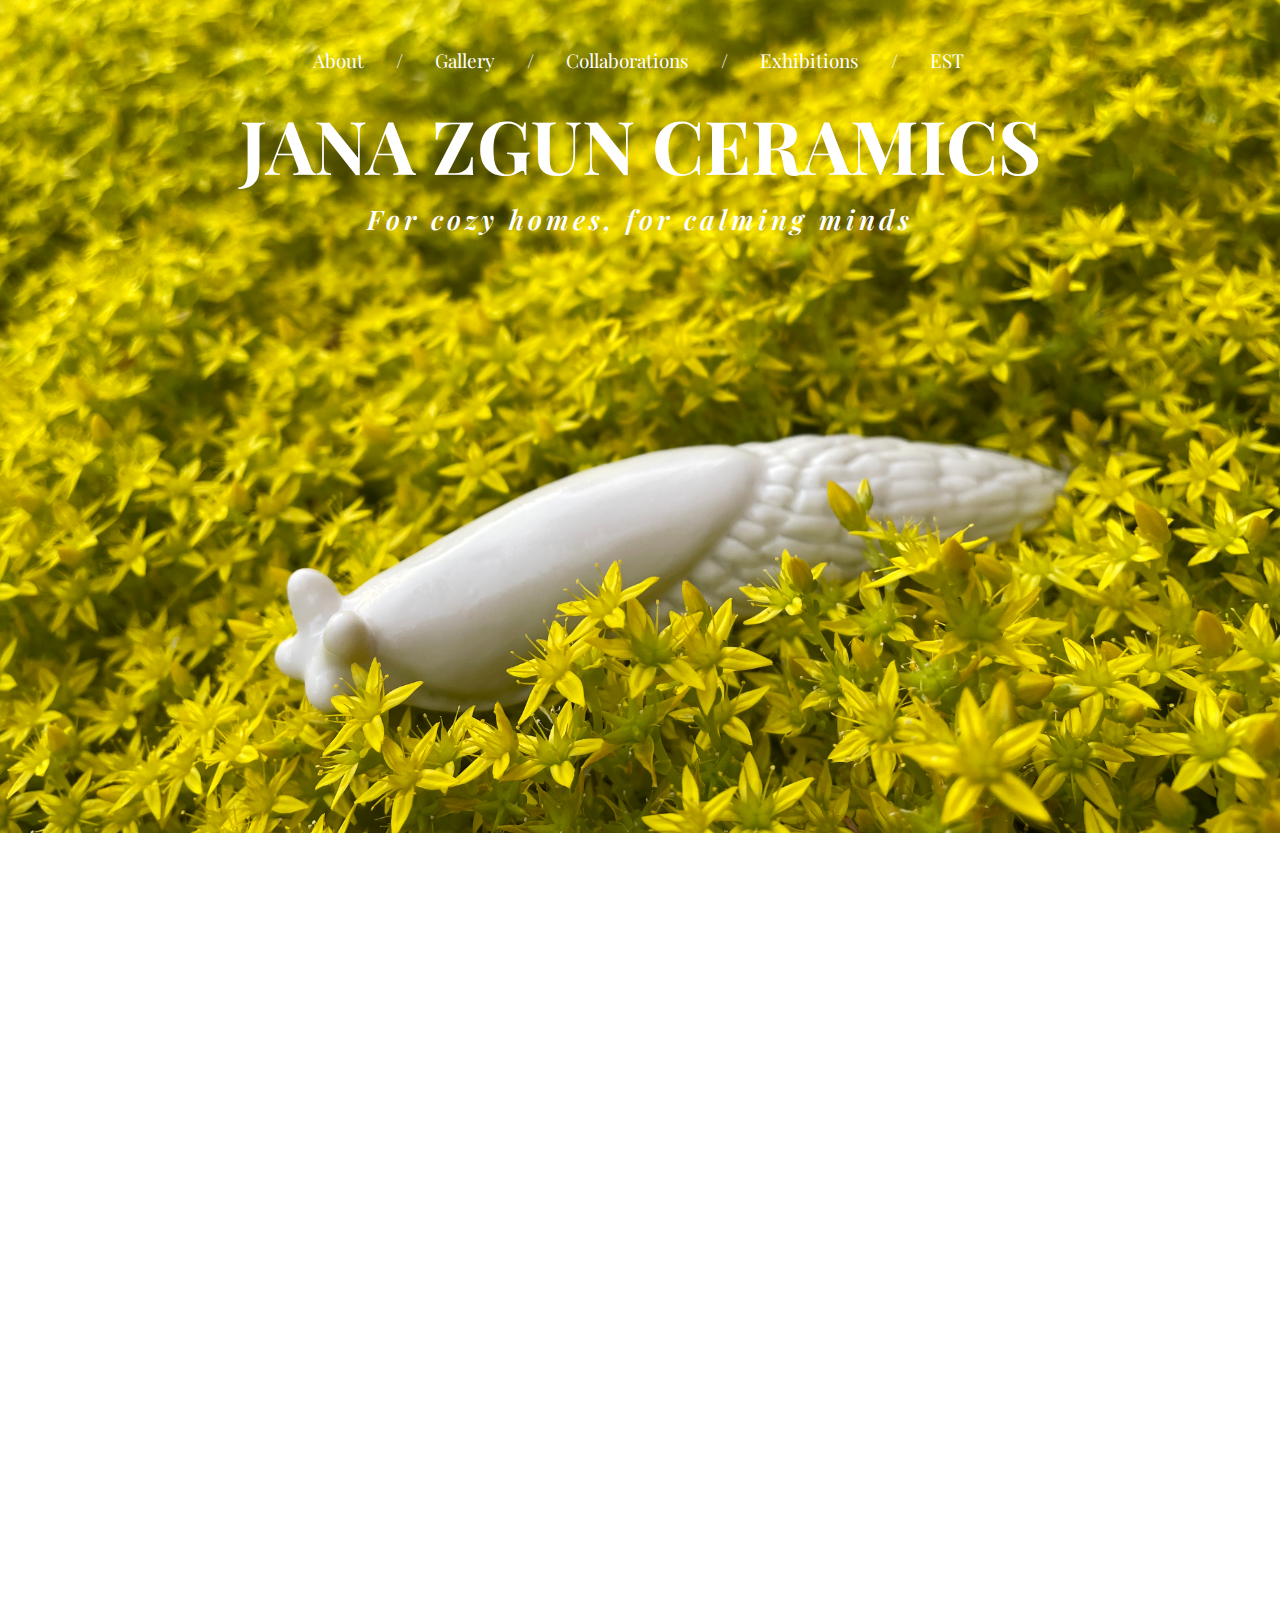
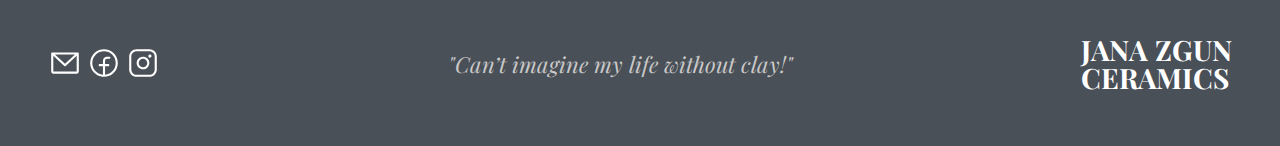
==== index.html @ 628853a7 "change1" ====
<!DOCTYPE html>
<html lang="en">

<head>
    <meta charset="UTF-8">
    <meta name="viewport" content="width=device-width, initial-scale=1.0">
    <link rel="preconnect" href="https://fonts.googleapis.com">
    <link rel="preconnect" href="https://fonts.gstatic.com" crossorigin>
    <link href="https://fonts.googleapis.com/css2?family=Playfair+Display:ital,wght@0,400;0,500;0,600;0,700;0,800;1,400;1,500&display=swap" rel="stylesheet">
    <link rel="stylesheet" href="css/style.css?v1">
    <title>Jana Zgun Ceramics</title>
</head>

<body>
    <div class="wrapper">
        <div class="moving-bg"></div>

        <div class="wrapper__inner">
            <header class="header">
                <nav class="nav">
                    <ul class="nav__list">
                        <li class="nav__item"><a href="#about" class="nav__link">About</a></li>
                        <li class="nav__item"><span class="nav__link">/</span></li>
                        <li class="nav__item"><a href="#gallery" class="nav__link">Gallery</a></li>
                        <li class="nav__item"><span class="nav__link">/</span></li>
                        <li class="nav__item"><a href="#collaborations" class="nav__link">Collaborations</a></li>
                        <li class="nav__item"><span class="nav__link">/</span></li>
                        <li class="nav__item"><a href="#exhibitions" class="nav__link">Exhibitions</a></li>
                        <li class="nav__item"><span class="nav__link">/</span></li>
                        <li class="nav__item-lang"><a href="est.html" class="nav__link-lang">EST</a></li>
                    </ul>
                </nav>
                <div class="navigation__button">
                    <span class="navigation__icon"></span>
                </div>
                <div class="navigation__background">&nbsp;</div>
            </header>
            <section class="hero">
                <div class="hero__body">
                    <h1 class="hero__heading">JANA ZGUN CERAMICS</h1>
                    <h2 class="hero__subheading">For cozy homes, for calming minds</h2>
                </div>
            </section>
        </div>
    </div>


    <main>
        <section class="about section" id="about">
            <div class="container">
                <div class="about__body">
                    <div class="about__img">
                        <img src="img/me.jpg" alt="me" srcset="">
                    </div>
                    <div class="about__content">
                        <h2 class="about__title">Hello, my name is Jana.</h2>
                        <h3 class="about__subtitle">I am a <span>ceramic</span> artist.</h3>
                        <p class="about__text">
                            I live in amazing <span>world of ceramics</span>. I am interested not only in process of working with clay itself or in developing new skills, but also in history of ceramics and porcelain. Almost each country on our planet has its own Ceramic history, which is thousands of years. I collected some information and have already tried myself as a lecturer and I hope that more projects will appear where I could talk about ceramics.
                            <br>
                            <br>
                            The most important discovery about myself, I believe, is that my profession has shaped me as a person and gave me the possibility to communicate all over the world. Now, wherever I find myself, wherever I go, I will always find ceramics everywhere: on the city streets and in the museums. Lost among unfamiliar streets, I accidentally end up in a <span>hidden ceramic workshop</span>.
                        </p>
                    </div>

                </div>
            </div>
        </section>


        <section class="gallery section" id="gallery">
            <div class="container">
                <div class="gallery__wrapper">
                    <h2 class="gallery__title">Gallery</h2>

                    <div class="image__box--1">
                        <div class="image__wrapper"><img class="img--origin-1" src="img/gallery/1.jpg" alt=""></div>
                        <div class="image__wrapper"><img class="img--origin-2" src="img/gallery/2.jpg" alt=""></div>
                        <div class="image__wrapper"><img class="img--origin-3" src="img/gallery/3.jpg" alt=""></div>
                    </div>

                    <div class="image__box--2">
                        <div class="image__wrapper"><img class="img--origin-4" src="img/gallery/4.jpg" alt=""></div>
                        <div class="image__wrapper"><img class="img--origin-5" src="img/gallery/5.jpg" alt=""></div>
                    </div>

                    <div class="image__box--3">
                        <div class="image__wrapper"><img class="img--origin-6" src="img/gallery/6.jpg" alt=""></div>
                        <div class="image__wrapper"><img class="img--origin-7" src="img/gallery/8.jpg" alt=""></div>
                        <div class="image__wrapper"><img class="img--origin-8" src="img/gallery/7.jpg" alt=""></div>
                    </div>

                </div>
            </div>
        </section>


        <section class="collaborations section" id="collaborations">
            <div class="container">
                <h3 class="collaborations__headline"><span>KUMU</span> Collaborations</h3>
                <p class="collaborations__text">Our collaboration with KUMU Art museum started in 2020. I made suvenires for <span>“Egypt of Glory: Art from the Nile Valley”</span> exhibition. After that I did brooshes with KUMU logo and they are still popular until now. Some interesting ideas were born for Kadriorg Palace suvenire shop. For example, colorful round brooshes were made for <span>“The Dance of Colours: Finnish Modernist Art”</span> exhibition and porcelain brooshes were inspired by the Kadriorg Palace baroque interiors.
                </p>
                <div class="collaborations__body">
                    <div class="collaborations__item">
                        <img class="collaborations__img" src="img/collaborations/1.jpg" alt="">
                    </div>
                    <div class="collaborations__item">
                        <img class="collaborations__img" src="img/collaborations/2.jpg" alt="">
                    </div>

                    <div class="collaborations__item">
                        <img class="collaborations__img" src="img/collaborations/3.jpg" alt="">
                    </div>

                    <div class="collaborations__item">
                        <img class="collaborations__img" src="img/collaborations/4.jpg" alt="">
                    </div>
                </div>
            </div>
        </section>



        <section id="exhibitions" class="exhibitions section">
            <div class="container">
                <h2 class="gallery__title">Exhibitions</h2>
                <ul class="exhibitions__list">
                    <li class="exhibitions__item">Estonian Ceramist Association (EKerL), “Grey clay birth”, ARS Ceramics centre, Tallinn — 2023</li>
                    <li class="exhibitions__item">Estonian Ceramist Association (EKerL), “Tension”, Design and Architecture Gallery, Tallinn — 2022</li>
                    <li class="exhibitions__item">Joint Exhibition in ARS Ceramics centre “Harvest”, Tallinn — 2022</li>
                    <li class="exhibitions__item">Estonian Ceramist Association (EKerL), “50 jugs”, ARS Ceramics centre, Tallinn — 2020</li>
                    <li class="exhibitions__item">Estonian Ceramist Association (EKerL), “Red”, ARS Ceramics centre, Tallinn — 2020</li>
                    <li class="exhibitions__item">Joint exhibition (russian, estonian and latvian artists) “Clay expressions”, Kullo children's gallery, Tallinn — 2019</li>
                    <li class="exhibitions__item">Estonian Ceramist Association (EKerL), “100 plates”, County Library, Keila, Estonia — 2018</li>
                    <li class="exhibitions__item">Estonian Academy of Arts MA projects at Tase’17, Noblessner foundry, Tallinn — 2017</li>
                    <li class="exhibitions__item">Estonian Ceramist Association (EKerL), “GREEN MEADOW 3”, Tallinn — 2016</li>
                    <li class="exhibitions__item">“Archaic”, State Museum of Urban Sculpture in St. Petersburg — 2016</li>
                    <li class="exhibitions__item">Estonian Ceramist Association (EKerL), “Love”, County Library, Keila — 2015</li>
                    <li class="exhibitions__item">XIII international exhibition “Glass and ceramics in Landscape”, Glass museum, St. Petersburg — 2014 </li>
                    <li class="exhibitions__item">Estonian Ceramist Association (EKerL), “Big vase", Tartu Art museum — 2012</li>
                    <li class="exhibitions__item">Estonian Academy of Arts student exhibition, “Mythological creatures”, Lihula — 2010</li>
                </ul>
            </div>

        </section>



    </main>

    <footer class="footer">
        <div class="container">
            <div class="footer__body">
                <div class="footer__contacts">
                    <ul class="social-links">
                        <li>
                            <a href="mailto:jana.zgun@gmail.com">
                                <svg width="44" height="44" viewBox="0 0 60 60" fill="white" xmlns="http://www.w3.org/2000/svg"><path d="M52.5 11.25H7.5C7.00272 11.25 6.52581 11.4475 6.17417 11.7992C5.82254 12.1508 5.625 12.6277 5.625 13.125V45C5.625 45.9946 6.02009 46.9484 6.72335 47.6516C7.42661 48.3549 8.38044 48.75 9.375 48.75H50.625C51.6196 48.75 52.5734 48.3549 53.2766 47.6516C53.9799 46.9484 54.375 45.9946 54.375 45V13.125C54.375 12.6277 54.1775 12.1508 53.8258 11.7992C53.4742 11.4475 52.9973 11.25 52.5 11.25ZM47.6789 15L30 31.207L12.3211 15H47.6789ZM50.625 45H9.375V17.3883L28.732 35.1328C29.078 35.4504 29.5304 35.6266 30 35.6266C30.4696 35.6266 30.922 35.4504 31.268 35.1328L50.625 17.3883V45Z" fill="white" /></svg>
                            </a>
                        </li>
                        <li>
                            <a target="_blank" href="https://www.facebook.com/jana.zgun">
                                <svg width="44" height="44" viewBox="0 0 60 60" fill="none" xmlns="http://www.w3.org/2000/svg"><path d="M30 5.625C25.1791 5.625 20.4664 7.05457 16.458 9.73293C12.4495 12.4113 9.32533 16.2181 7.48045 20.6721C5.63556 25.126 5.15285 30.027 6.09337 34.7553C7.03388 39.4836 9.35538 43.8268 12.7643 47.2357C16.1732 50.6446 20.5164 52.9661 25.2447 53.9066C29.973 54.8472 34.874 54.3644 39.3279 52.5196C43.7819 50.6747 47.5887 47.5505 50.2671 43.542C52.9454 39.5336 54.375 34.8209 54.375 30C54.3682 23.5374 51.7979 17.3415 47.2282 12.7718C42.6585 8.20209 36.4626 5.63182 30 5.625ZM31.875 50.5383V35.625H37.5C37.9973 35.625 38.4742 35.4275 38.8258 35.0758C39.1775 34.7242 39.375 34.2473 39.375 33.75C39.375 33.2527 39.1775 32.7758 38.8258 32.4242C38.4742 32.0725 37.9973 31.875 37.5 31.875H31.875V26.25C31.875 25.2554 32.2701 24.3016 32.9734 23.5984C33.6766 22.8951 34.6304 22.5 35.625 22.5H39.375C39.8723 22.5 40.3492 22.3025 40.7008 21.9508C41.0525 21.5992 41.25 21.1223 41.25 20.625C41.25 20.1277 41.0525 19.6508 40.7008 19.2992C40.3492 18.9475 39.8723 18.75 39.375 18.75H35.625C33.6359 18.75 31.7282 19.5402 30.3217 20.9467C28.9152 22.3532 28.125 24.2609 28.125 26.25V31.875H22.5C22.0027 31.875 21.5258 32.0725 21.1742 32.4242C20.8226 32.7758 20.625 33.2527 20.625 33.75C20.625 34.2473 20.8226 34.7242 21.1742 35.0758C21.5258 35.4275 22.0027 35.625 22.5 35.625H28.125V50.5383C22.8394 50.0558 17.9432 47.5542 14.4549 43.5538C10.9667 39.5535 9.15487 34.3623 9.39637 29.0602C9.63788 23.7581 11.9141 18.7532 15.7516 15.0865C19.5891 11.4198 24.6924 9.37369 30 9.37369C35.3076 9.37369 40.4109 11.4198 44.2484 15.0865C48.0859 18.7532 50.3621 23.7581 50.6036 29.0602C50.8452 34.3623 49.0333 39.5535 45.5451 43.5538C42.0568 47.5542 37.1606 50.0558 31.875 50.5383Z"fill="white" /></svg>
                            </a>
                        </li>
                        <li>
                            <a target="_blank" href="https://www.instagram.com/ceramicanimalsandplants/">
                                <svg width="44" height="44" viewBox="0 0 60 60" fill="none" xmlns="http://www.w3.org/2000/svg">
                                    <path d="M30 18.75C27.775 18.75 25.5999 19.4098 23.7498 20.646C21.8998 21.8821 20.4578 23.6391 19.6064 25.6948C18.7549 27.7505 18.5321 30.0125 18.9662 32.1948C19.4003 34.3771 20.4717 36.3816 22.045 37.955C23.6184 39.5283 25.6229 40.5998 27.8052 41.0338C29.9875 41.4679 32.2495 41.2451 34.3052 40.3936C36.3609 39.5422 38.1179 38.1002 39.354 36.2502C40.5902 34.4001 41.25 32.225 41.25 30C41.2469 27.0173 40.0606 24.1576 37.9515 22.0485C35.8424 19.9394 32.9827 18.7531 30 18.75ZM30 37.5C28.5166 37.5 27.0666 37.0601 25.8332 36.236C24.5999 35.4119 23.6386 34.2406 23.0709 32.8701C22.5032 31.4997 22.3547 29.9917 22.6441 28.5368C22.9335 27.082 23.6478 25.7456 24.6967 24.6967C25.7456 23.6478 27.082 22.9335 28.5368 22.6441C29.9917 22.3547 31.4997 22.5032 32.8701 23.0709C34.2406 23.6386 35.4119 24.5999 36.236 25.8332C37.0601 27.0666 37.5 28.5166 37.5 30C37.5 31.9891 36.7098 33.8968 35.3033 35.3033C33.8968 36.7098 31.9891 37.5 30 37.5ZM41.25 5.625H18.75C15.2702 5.62872 11.9339 7.01273 9.47334 9.47334C7.01273 11.9339 5.62872 15.2702 5.625 18.75V41.25C5.62872 44.7298 7.01273 48.0661 9.47334 50.5267C11.9339 52.9873 15.2702 54.3713 18.75 54.375H41.25C44.7298 54.3713 48.0661 52.9873 50.5267 50.5267C52.9873 48.0661 54.3713 44.7298 54.375 41.25V18.75C54.3713 15.2702 52.9873 11.9339 50.5267 9.47334C48.0661 7.01273 44.7298 5.62872 41.25 5.625ZM50.625 41.25C50.625 43.7364 49.6373 46.121 47.8791 47.8791C46.121 49.6373 43.7364 50.625 41.25 50.625H18.75C16.2636 50.625 13.879 49.6373 12.1209 47.8791C10.3627 46.121 9.375 43.7364 9.375 41.25V18.75C9.375 16.2636 10.3627 13.879 12.1209 12.1209C13.879 10.3627 16.2636 9.375 18.75 9.375H41.25C43.7364 9.375 46.121 10.3627 47.8791 12.1209C49.6373 13.879 50.625 16.2636 50.625 18.75V41.25ZM45 17.8125C45 18.3688 44.835 18.9125 44.526 19.375C44.217 19.8376 43.7777 20.198 43.2638 20.4109C42.7499 20.6238 42.1844 20.6795 41.6388 20.571C41.0932 20.4624 40.5921 20.1946 40.1988 19.8012C39.8054 19.4079 39.5376 18.9068 39.429 18.3612C39.3205 17.8156 39.3762 17.2501 39.5891 16.7362C39.802 16.2223 40.1624 15.783 40.625 15.474C41.0875 15.1649 41.6312 15 42.1875 15C42.9334 15 43.6488 15.2963 44.1762 15.8238C44.7037 16.3512 45 17.0666 45 17.8125Z" fill="white" />
                                </svg>
                            </a>
                        </li>
                    </ul>
                </div>
                <h2 class="footer__title">"Can’t imagine my life without clay!"</h2>
                <h2 class="footer__subheader">JANA ZGUN <br> <span>CERAMICS</span></h2>
            </div>
        </div>
    </footer>

    <script src="script.js"></script>
</body>

</html>
---- css/style.css ----
/**************************/
/* GENERAL STYLES */
/**************************/
* {
    margin: 0;
    padding: 0;
    box-sizing: border-box;
}

html {
    scroll-behavior: smooth;
    overflow-x: hidden;
}

body {
    font-family: 'Playfair Display', serif;
    line-height: 1;
    font-weight: 400;
    color: #343A40;
    overflow-x: hidden;
}

a {
    text-decoration: none;
    color: inherit;
}

li {
    list-style: none;
}

.container {
    max-width: 1440px;
    margin: 0 auto;
    padding: 0 48px;
}

/* for reveal effect */
.section {
    transition: transform 1s, opacity 1s;
}

.section--hidden {
    opacity: 0;
    transform: translateY(100px);
}


/**************************/
/* SECTION HEADER */
/**************************/
.wrapper {
    position: relative;
    margin: 0 auto;
    top: 0;
    left: 0;
    padding-top: 10px;
    padding-bottom: 600px;
    max-width: 1920px;
    overflow: hidden;
    z-index: 1;
}

/* animation background */
.moving-bg {
    position: absolute;
    left: 0;
    top: 0;
    width: 100%;
    height: 100%;
    background-image: url('../img/yellow_bg.jpeg');
    background-repeat: no-repeat;
    background-size: cover;
    background-position: center;
    -webkit-animation: kenburns-top-right ease-out both;
    animation: kenburns-top-right ease-out both;
    animation-duration: 10s;
    animation-iteration-count: infinite;
    animation-direction: alternate;
    z-index: 2;
}

@keyframes kenburns-top-right {
    0% {
        transform: scale(1) translate(0, 0);
        transform-origin: left;
    }
    100% {
        transform: scale(1.25) translate(20px, -15px);
        transform-origin: right;
    }
}
.header {
    display: flex;
    justify-content: center;
    align-items: center;
    padding: 0 48px;
}
.nav {
    z-index: 10;
    margin-top: 38px;
}
.nav__list {
    display: flex;
    gap: 32px;
}
.nav__link, .nav__link-lang {
    position: relative;
    display: inline-block;
    line-height: 1.3;
    font-size: 19px;
    color: #fff;
    border-bottom: 1px solid transparent;
    transition: all 0.5s ease-in;
}
 
.nav__link:after, .nav__link-lang:after {
    content: "";
    display: block;
    position: absolute;
    left: 0;
    width: 0;
    height: 1px;
    background-color: #fff;
    transition: width 0.3s ease-out;
}
.nav__link:hover:after,
.nav__link:focus:after, 
.nav__link-lang:hover:after {
    width: 100%;
}
.hero {
    z-index: 10;
    margin-top: 34px;
    display: flex;
    flex-direction: column;
    align-items: center;
    justify-content: center;
}
.hero__body {
    z-index: 3;
}
.hero__heading {
    text-align: center;
    margin-top: 0;
    font-size: 74px;
    font-weight: 700;
    color: #fff;
    z-index: 3;
}
.hero__subheading {
    z-index: 3;
    font-size: 27px;
    margin-top: 24px;
    font-style: italic;
    font-weight: 600;
    letter-spacing: 4px;
    text-align: center;
    color: #fff;
}


/**************************/
/* SECTION ABOUT */
/**************************/
.about {
    padding-top: 198px;
    padding-bottom: 128px;
}
.about__body {
    display: flex;
    gap: 30px;
}
.about__content {
    flex-basis: 50%;
    position: relative;
    display: flex;
    flex-direction: column;
    justify-content: center;
}
.about__title {
    line-height: 1.3;
    font-size: 37px;
    font-weight: 400;
}
.about__subtitle {
    margin-top: 8px;
    line-height: 1.3;
    font-size: 24px;
    font-weight: 400;
}
.about__subtitle span {
    color: #881600;
    font-style: italic;
}
.about__text {
    margin-top: 30px;
    /* auto? */
    font-size: 14px;
    line-height: 1.4;
}
.about__text span {
    color: #881600;
}
.about__img {
    flex-basis: 40%;
    position: relative;
}
.about__img img {
    width: 100%;
}



/**************************/
/* SECTION GALLERY */
/**************************/
.gallery {
    padding-top: 64px;
}
.image__wrapper {
    margin: 8px;
    overflow: hidden;
    box-shadow: 5px 5px 20px rgb(0, 0, 0, 0.3);
    border-radius: 10px;
}
.gallery__title {
    font-size: 37px;
    font-weight: 400;
    text-align: center;
    margin-bottom: 84px;
}
.image__box--1 {
    display: grid;
    grid-template-columns: 1fr 2fr 1fr;
}
.image__box--2 {
    display: grid;
    grid-template-columns: 1fr 1fr;
}
.image__box--3 {
    display: grid;
    grid-template-columns: 30% 40% 30%;
}
.gallery img {
    display: block;
    width: 100%;
    height: 100%;
    object-fit: cover;
    transition: all 0.9s;
}
.gallery img:hover {
    transform-origin: center;
    transform: scale(1.3);
} 


/**************************/
/* SECTION COLLABORATIONS */
/**************************/
.collaborations {
    padding: 80px 0;
    margin-top: 124px;
    background-color: #f5f3ee;
}
.collaborations__headline {
    font-size: 24px;
    padding: 20px;
    font-weight: 400;
}
.collaborations__headline span {
    color: #881600;

}
.collaborations__text {
    width: 70%;
    line-height: 1.6;
    margin-top: 32px;
    padding: 0 20px;
    font-size: 16px;
}
.collaborations__text span {
    color: #881600;
}
.collaborations__body {
    margin-top: 48px;
    align-items: center;
    display: grid;
    gap: 16px;
    grid-auto-flow: column;
    overflow-x: scroll;
    overflow-y: hidden;
}
.collaborations__item {
    width: fit-content;
    height: 420px;
    justify-content: space-evenly;
}
.collaborations__img {
    cursor: grab;
    height: 100%;
    object-fit: cover;
    transition: all 0.7s;
    filter: grayscale(100%);
}
.collaborations__img:hover {
    filter: grayscale(0%)
}



/**************************/
/* SECTION IMPORTANT */
/**************************/
.important {
    min-height: 590px;
    background-image: linear-gradient(rgba(0, 0, 0, 0.5), rgba(0, 0, 0, 0.5)), url("../img/important.jpg");
    background-position: center;
    background-size: cover;
    padding: 10px 100px;
    display: flex;
    align-items: center;
    justify-content: center;
    display: none;
}
.important__text {
    color: #FFF;
    font-family: Playfair Display;
    font-size: 24px;
    font-style: italic;
    line-height: 1.5;
    font-weight: 400;
}


/**************************/
/* SECTION EXHIBITION */
/**************************/
.exhibitions {
    padding: 124px 0;
}
.gallery__title {
    font-size: 37px;
    margin-bottom: 44px;
}
.exhibitions__list {
    text-align: center;
}
.exhibitions__item {
    font-size: 18px;
    padding: 10px;
}



/**************************/
/* SECTION FOOTER */
/**************************/
.footer {
    padding: 54px 0;
    background-color: #495057;
}
.footer__body {
    display: flex;
    align-items: center;
    justify-content: space-between;
    gap: 30px;
}
.footer__contacts-title {
    color: #fff;
    text-align: center;
    font-size: 24px;
    /* font-style: italic; */
}
.social-links {
    display: flex;
    gap: 5px;
}
.footer__title {
    text-align: center;
    color: #cac8c8; 
    font-family: 'Playfair Display', serif;
    font-style: italic;
    font-weight: 100;
    font-size: 22px;
}
.footer__subheader {
    color: #fff;
    font-size: 28px;
}
svg {
    width: 34px;
    transition: all 1s;
}
svg:hover {
    transform: scale(1.2);
}


/**************************/
/* MEDIA */
/**************************/
@media screen and (max-width: 1300px) {
    .about__body {
        align-items: center;
    }
    .about__title {
        font-size: 36px;
    }
    .about__subtitle {
        font-size: 18px;
    }
}

@media screen and (max-width: 1000px) {
    .wrapper {
        padding-bottom: 500px;
    }
    .nav__link {
        font-size: 16px;
    }
    .hero__heading {
        font-size: 64px;
    }
    .hero__subheading {
        font-size: 24px;
    }
    .about {
        padding-top: 96px;
        padding-bottom: 48px;
    }
    .about__body {
        gap: 44px;
        flex-direction: column-reverse;
    }
    .about__img {
        width: 100%;
    }
    .gallery__title {
        font-size: 44px;
    }
    .collaborations__img {
        filter: grayscale(0%);
    }
}

@media screen and (max-width: 820px) {
    .moving-bg {
        background-image: url('../img/yellow_bg_mobile.jpg');
    }

    .wrapper {
        padding-bottom: 400px;
    }

    .container {
        padding: 0 20px;
    }

    .gallery__title {
        margin-bottom: 80px;
    }

    .collaborations__text {
        width: 100%;
    }

}

@media screen and (max-width: 630px) {
    .hero {
        margin-top: 0;
    }
    .hero__heading {
        margin-top: 136px;
        font-size: 46px;
    }
    .gallery__title {
        font-size: 30px;
        margin-bottom: 44px;
    }
    .nav__link {
        font-size: 14px;
    }
    .hero__subheading {
        padding: 0 30px;
        font-size: 20px;
    }
    .footer__body {
        flex-direction: column-reverse;
    }
    .image__box--1,
    .image__box--2,
    .image__box--3 {
        grid-template-columns: 1fr;
    }

    /* Mobile navigation */
    .navigation__background {
        height: 40px;
        width: 40px;
        border-radius: 50%;
        position: fixed;
        z-index: 10;
        top: 20px;
        right: 20px;
        background-image: radial-gradient(rgb(255, 255, 255), rgb(221, 221, 221));
        transition: transform .8s cubic-bezier(0.83, 0, 0.17, 1);
    }
    .navigation__background--toggle {
        transform: scale(80);
    }
    .nav {
        opacity: 0;
        transform: translateX(-100%);
        position: fixed;
        top: 0;
        left: 0;
        z-index: 20;
        height: 100vh;
        width: 100%;
        margin-top: 0;
        transition: all 0.3s 0.3s;
    }
    .nav__list {
        position: relative;
        z-index: 1000;
        padding: 84px 0;
        flex-direction: column;
        justify-content: center;
        align-items: center;
    }
    .nav__link {
        z-index: 10000;
        position: relative;
        z-index: 30;
        font-size: 24px;
        color: #333;
    }
    .nav__item {
        position: relative;
        z-index: 300;
    }
    .nav__item span {
        display: none;
    }
    .navigation__button {
        display: flex;
        align-items: center;
        justify-content: center;
        position: fixed;
        background-color: rgba(255, 255, 255, 0.9);
        height: 40px;
        width: 40px;
        top: 20px;
        right: 20px;
        border-radius: 50%;
        z-index: 200;
        box-shadow: 0 10px 30px rgba(0, 0, 0, 0.4);
    }
    /* NAVIGATION ICON */
    .navigation__button {
        text-align: center;
        cursor: pointer;
    }
    .navigation__icon {
        position: relative;
    }
    .navigation__icon,
    .navigation__icon::after,
    .navigation__icon::before {
        width: 20px;
        height: 1px;
        background-color: #333;
        display: inline-block;
    }
    .navigation__icon::after,
    .navigation__icon::before {
        content: "";
        position: absolute;
        left: 0;
        transition: all .3s;
    }
    .navigation__icon::before {
        top: -6px;
    }
    .navigation__icon::after {
        top: 6px;
    }
    /* navigation btn toggle */
    .navigation__button.navigation__button--toggle .navigation__icon {
        background-color: transparent;
    }
    .navigation__button.navigation__button--toggle .navigation__icon::before {
        top: 0;
        transform: rotate(135deg);
    }
    .navigation__button.navigation__button--toggle .navigation__icon::after {
        top: 0;
        transform: rotate(-135deg);
    }
    .nav--open {
        transform: translateX(0);
        opacity: 1;
    }

}
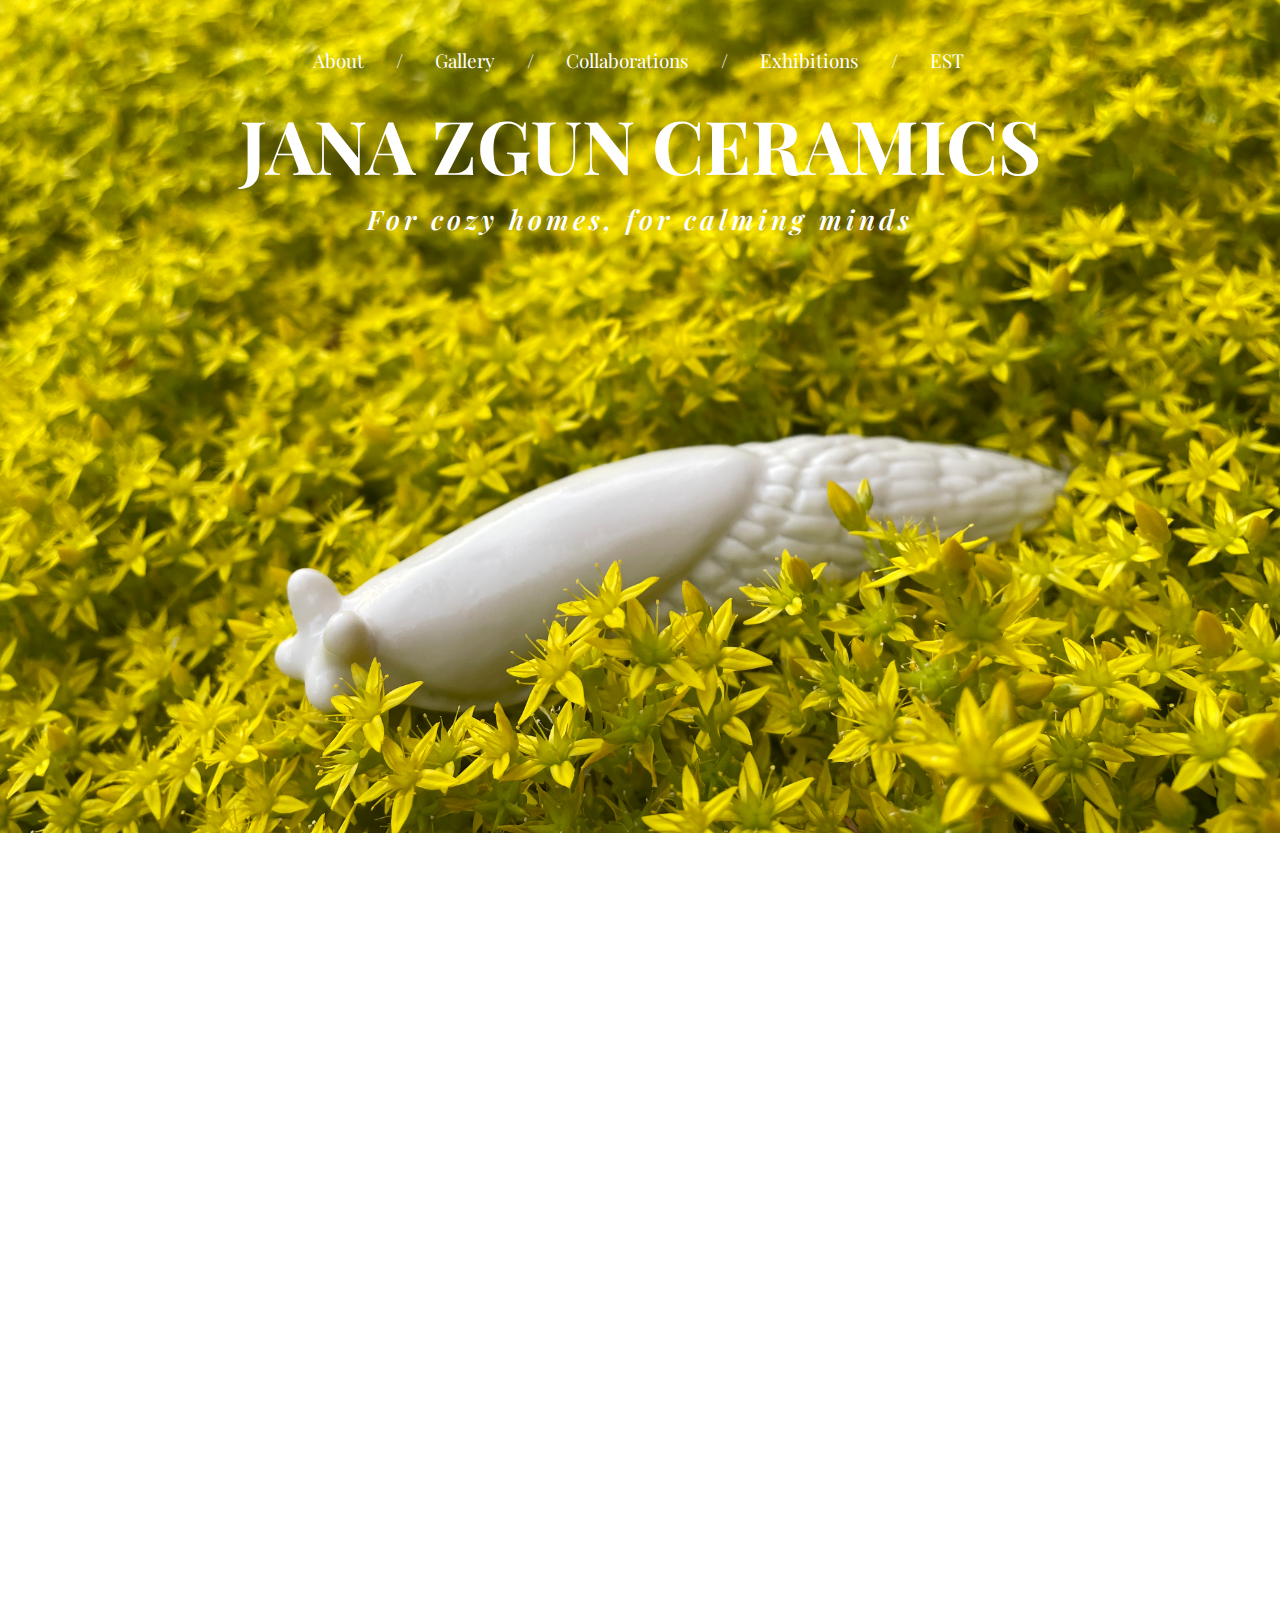
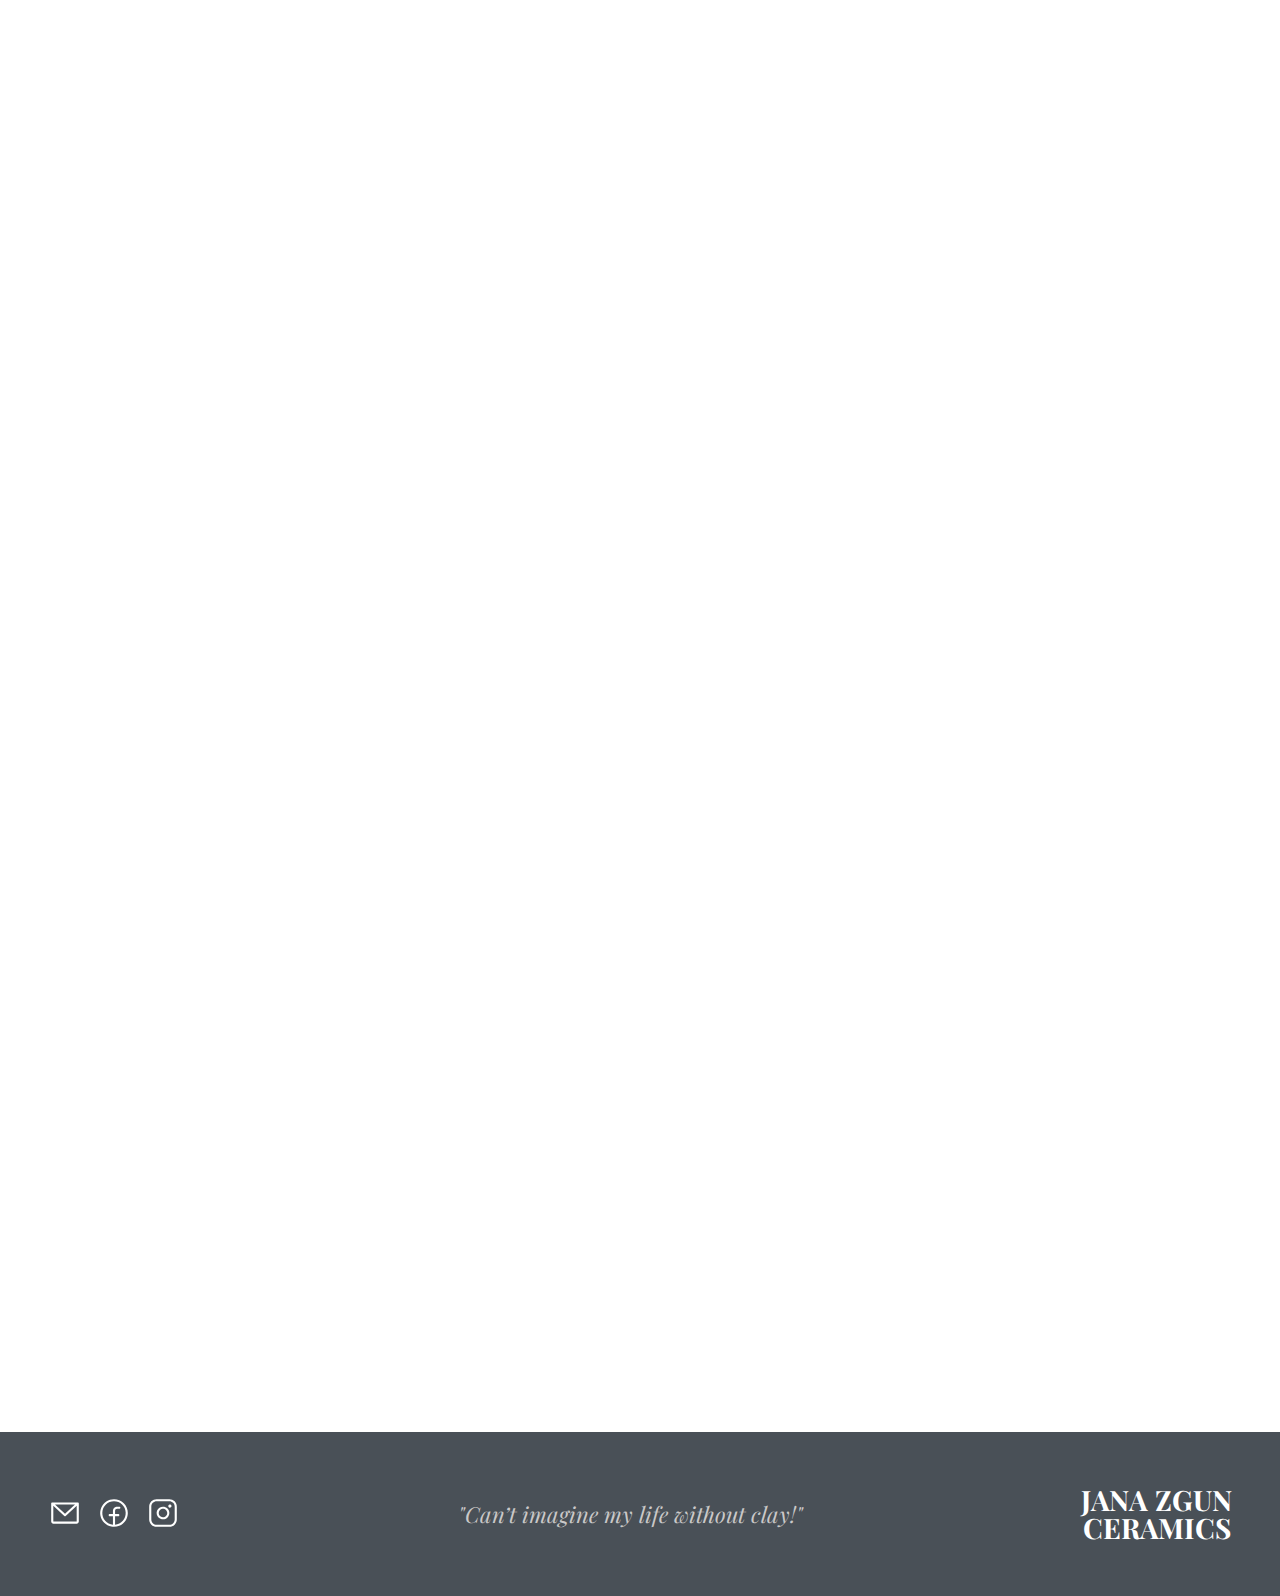
==== commit ebb41bc7: "img" ====
--- a/index.html
+++ b/index.html
@@ -27,7 +27,7 @@
                         <li class="nav__item"><span class="nav__link">/</span></li>
                         <li class="nav__item"><a href="#exhibitions" class="nav__link">Exhibitions</a></li>
                         <li class="nav__item"><span class="nav__link">/</span></li>
-                        <li class="nav__item-lang"><a href="est.html" class="nav__link-lang">EST</a></li>
+                        <li class="nav__item"><a href="est.html" class="nav__link">EST</a></li>
                     </ul>
                 </nav>
                 <div class="navigation__button">
@@ -54,7 +54,7 @@
                     </div>
                     <div class="about__content">
                         <h2 class="about__title">Hello, my name is Jana.</h2>
-                        <h3 class="about__subtitle">I am a <span>ceramic</span> artist.</h3>
+                        <h3 class="about__subtitle">I am a estonian <span>ceramic</span> artist.</h3>
                         <p class="about__text">
                             I live in amazing <span>world of ceramics</span>. I am interested not only in process of working with clay itself or in developing new skills, but also in history of ceramics and porcelain. Almost each country on our planet has its own Ceramic history, which is thousands of years. I collected some information and have already tried myself as a lecturer and I hope that more projects will appear where I could talk about ceramics.
                             <br>
--- a/css/style.css
+++ b/css/style.css
@@ -104,7 +104,7 @@
     display: flex;
     gap: 32px;
 }
-.nav__link, .nav__link-lang {
+.nav__link{
     position: relative;
     display: inline-block;
     line-height: 1.3;
@@ -114,7 +114,7 @@
     transition: all 0.5s ease-in;
 }
  
-.nav__link:after, .nav__link-lang:after {
+.nav__link:after {
     content: "";
     display: block;
     position: absolute;
@@ -125,8 +125,7 @@
     transition: width 0.3s ease-out;
 }
 .nav__link:hover:after,
-.nav__link:focus:after, 
-.nav__link-lang:hover:after {
+.nav__link:focus:after {
     width: 100%;
 }
 .hero {
@@ -293,7 +292,7 @@
 }
 .collaborations__item {
     width: fit-content;
-    height: 420px;
+    height: 270px;
     justify-content: space-evenly;
 }
 .collaborations__img {
@@ -374,7 +373,7 @@
 }
 .social-links {
     display: flex;
-    gap: 5px;
+    gap: 15px;
 }
 .footer__title {
     text-align: center;
@@ -385,6 +384,7 @@
     font-size: 22px;
 }
 .footer__subheader {
+    text-align: center;
     color: #fff;
     font-size: 28px;
 }
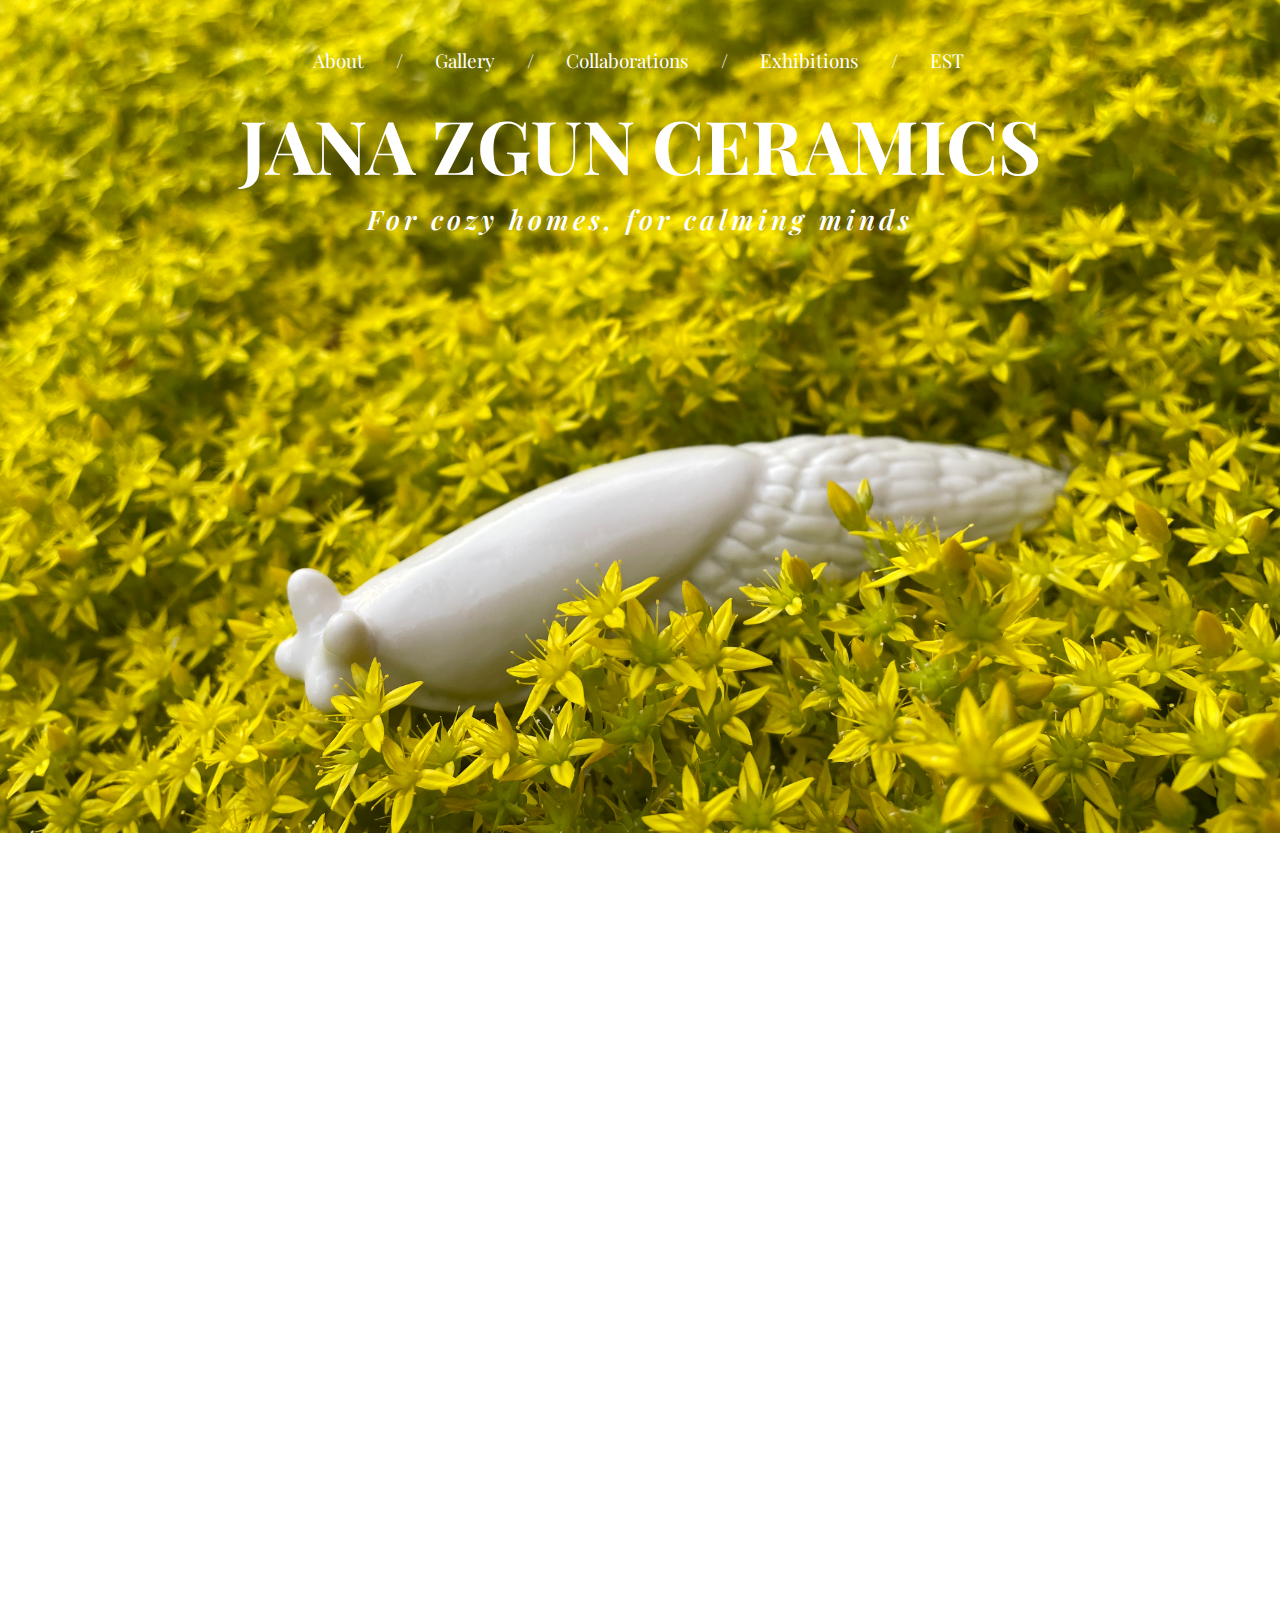
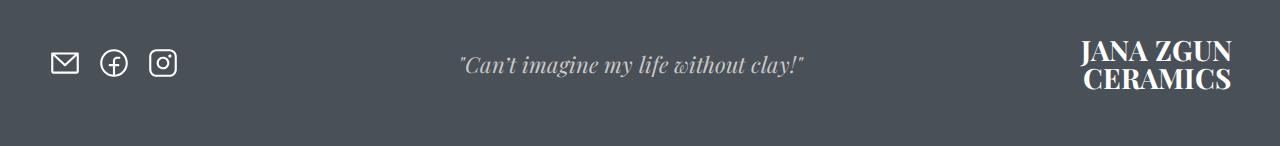
==== commit 69774d1e: "s" ====
--- a/index.html
+++ b/index.html
@@ -7,7 +7,7 @@
     <link rel="preconnect" href="https://fonts.googleapis.com">
     <link rel="preconnect" href="https://fonts.gstatic.com" crossorigin>
     <link href="https://fonts.googleapis.com/css2?family=Playfair+Display:ital,wght@0,400;0,500;0,600;0,700;0,800;1,400;1,500&display=swap" rel="stylesheet">
-    <link rel="stylesheet" href="css/style.css?v1">
+    <link rel="stylesheet" href="css/style.css?v2">
     <title>Jana Zgun Ceramics</title>
 </head>
 
@@ -54,7 +54,7 @@
                     </div>
                     <div class="about__content">
                         <h2 class="about__title">Hello, my name is Jana.</h2>
-                        <h3 class="about__subtitle">I am a estonian <span>ceramic</span> artist.</h3>
+                        <h3 class="about__subtitle">I am estonian <span>ceramic</span> artist.</h3>
                         <p class="about__text">
                             I live in amazing <span>world of ceramics</span>. I am interested not only in process of working with clay itself or in developing new skills, but also in history of ceramics and porcelain. Almost each country on our planet has its own Ceramic history, which is thousands of years. I collected some information and have already tried myself as a lecturer and I hope that more projects will appear where I could talk about ceramics.
                             <br>
--- a/css/style.css
+++ b/css/style.css
@@ -292,7 +292,7 @@
 }
 .collaborations__item {
     width: fit-content;
-    height: 270px;
+    height: 420px;
     justify-content: space-evenly;
 }
 .collaborations__img {
@@ -463,6 +463,9 @@
 
     .collaborations__text {
         width: 100%;
+    }
+    .collaborations__item {
+        height: 240px;
     }
 
 }
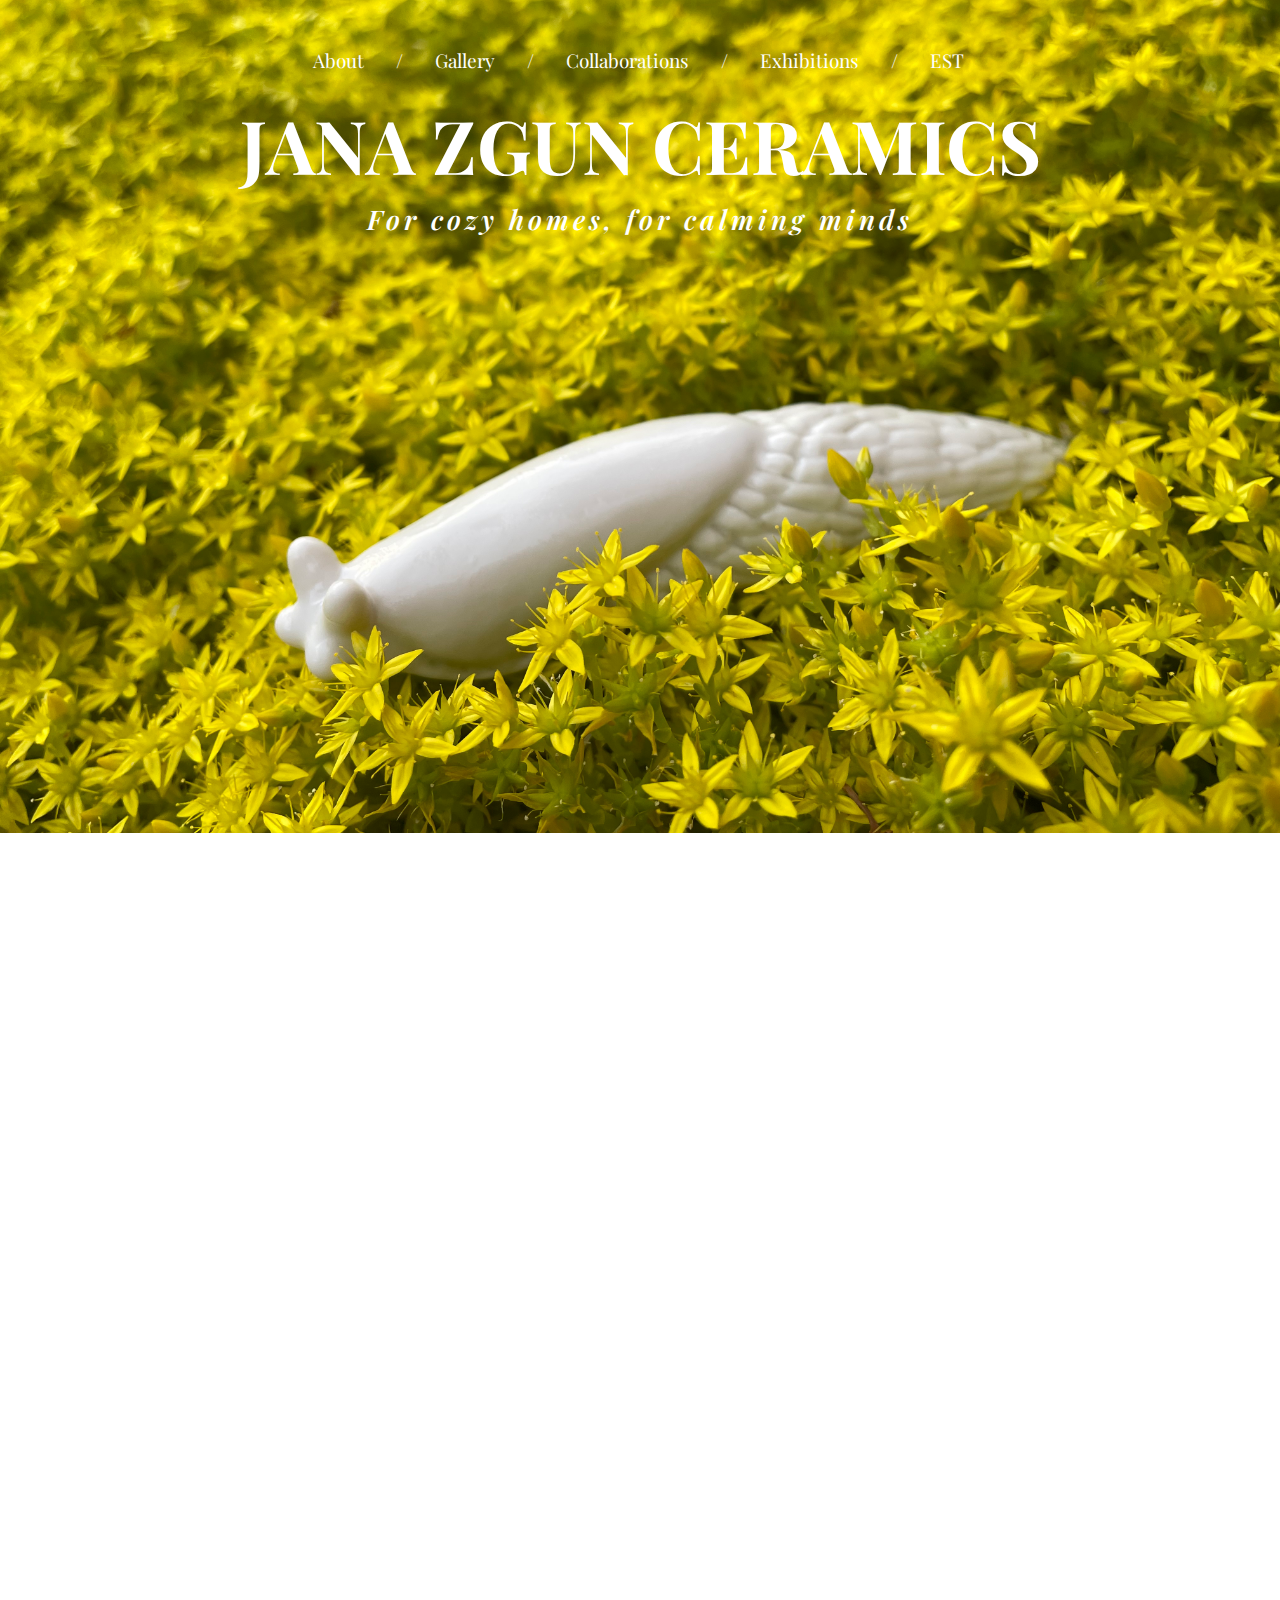
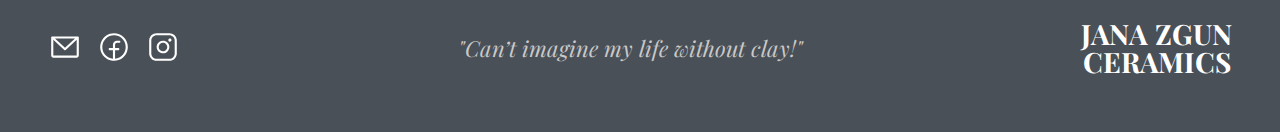
==== commit ce9d2200: "i" ====
--- a/index.html
+++ b/index.html
@@ -54,9 +54,9 @@
                     </div>
                     <div class="about__content">
                         <h2 class="about__title">Hello, my name is Jana.</h2>
-                        <h3 class="about__subtitle">I am estonian <span>ceramic</span> artist.</h3>
+                        <h3 class="about__subtitle">I am a <span>ceramic</span> artist from Estonia.</h3>
                         <p class="about__text">
-                            I live in amazing <span>world of ceramics</span>. I am interested not only in process of working with clay itself or in developing new skills, but also in history of ceramics and porcelain. Almost each country on our planet has its own Ceramic history, which is thousands of years. I collected some information and have already tried myself as a lecturer and I hope that more projects will appear where I could talk about ceramics.
+                            And I live in an amazing <span>world of ceramics</span>. I am interested not only in process of working with clay itself or in developing new skills, but also in history of ceramics and porcelain. Almost each country on our planet has its own Ceramic history, which is thousands of years. I collected some information and have already tried myself as a lecturer and I hope that more projects will appear where I could talk about ceramics.
                             <br>
                             <br>
                             The most important discovery about myself, I believe, is that my profession has shaped me as a person and gave me the possibility to communicate all over the world. Now, wherever I find myself, wherever I go, I will always find ceramics everywhere: on the city streets and in the museums. Lost among unfamiliar streets, I accidentally end up in a <span>hidden ceramic workshop</span>.
--- a/css/style.css
+++ b/css/style.css
@@ -71,7 +71,7 @@
     background-image: url('../img/yellow_bg.jpeg');
     background-repeat: no-repeat;
     background-size: cover;
-    background-position: center;
+    background-position: 50% 75%;
     -webkit-animation: kenburns-top-right ease-out both;
     animation: kenburns-top-right ease-out both;
     animation-duration: 10s;
@@ -336,7 +336,7 @@
 /* SECTION EXHIBITION */
 /**************************/
 .exhibitions {
-    padding: 124px 0;
+    padding: 115px 0;
 }
 .gallery__title {
     font-size: 37px;
@@ -356,7 +356,7 @@
 /* SECTION FOOTER */
 /**************************/
 .footer {
-    padding: 54px 0;
+    padding: 56px 0;
     background-color: #495057;
 }
 .footer__body {
@@ -465,7 +465,7 @@
         width: 100%;
     }
     .collaborations__item {
-        height: 240px;
+        height: 360px;
     }
 
 }
@@ -490,6 +490,7 @@
         font-size: 20px;
     }
     .footer__body {
+        gap: 45px;
         flex-direction: column-reverse;
     }
     .image__box--1,
@@ -607,4 +608,8 @@
         opacity: 1;
     }
 
+
+    .footer__title {
+    }
+
 }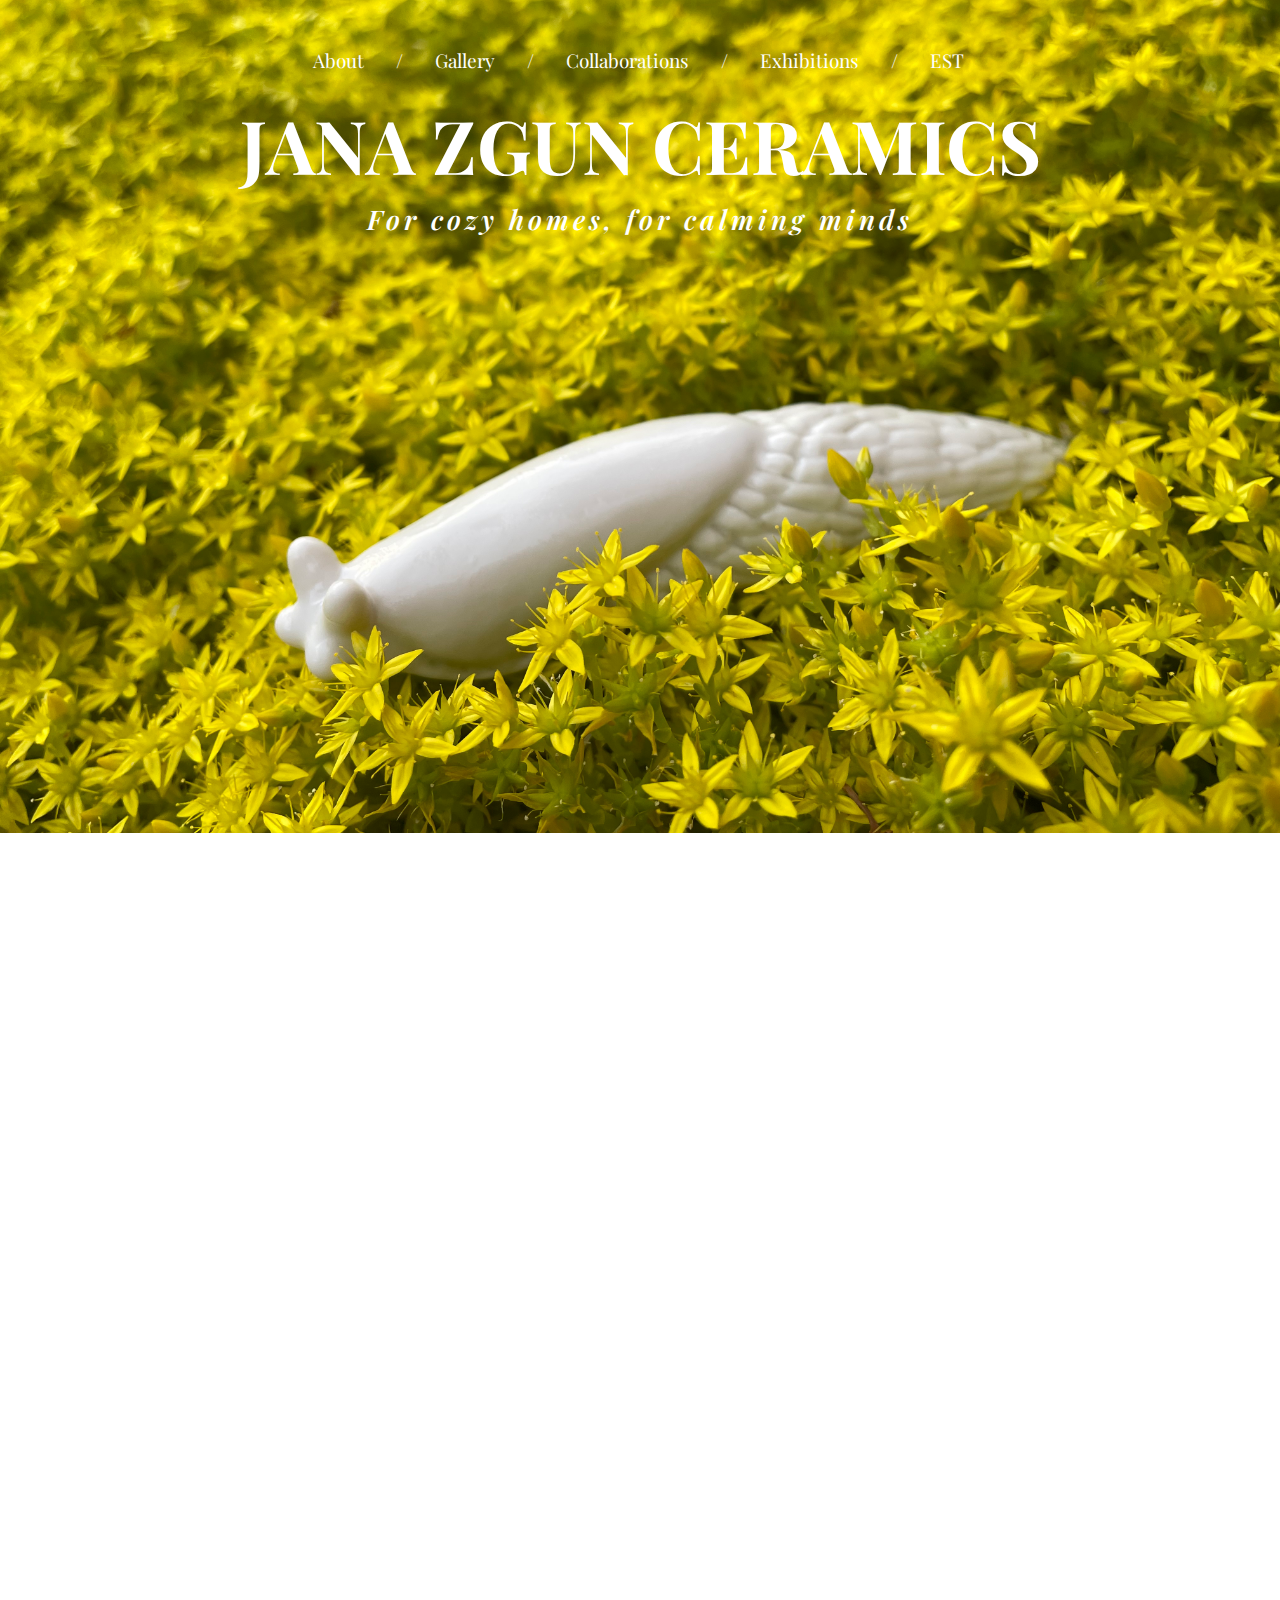
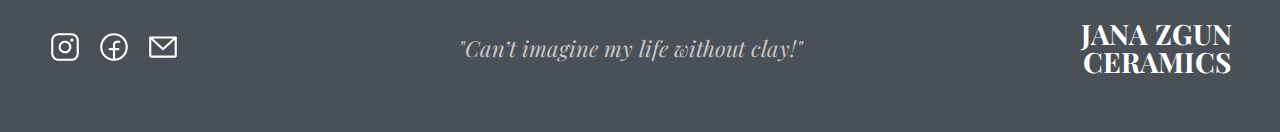
==== commit d68f0ee4: "d" ====
--- a/index.html
+++ b/index.html
@@ -154,20 +154,22 @@
                 <div class="footer__contacts">
                     <ul class="social-links">
                         <li>
-                            <a href="mailto:jana.zgun@gmail.com">
-                                <svg width="44" height="44" viewBox="0 0 60 60" fill="white" xmlns="http://www.w3.org/2000/svg"><path d="M52.5 11.25H7.5C7.00272 11.25 6.52581 11.4475 6.17417 11.7992C5.82254 12.1508 5.625 12.6277 5.625 13.125V45C5.625 45.9946 6.02009 46.9484 6.72335 47.6516C7.42661 48.3549 8.38044 48.75 9.375 48.75H50.625C51.6196 48.75 52.5734 48.3549 53.2766 47.6516C53.9799 46.9484 54.375 45.9946 54.375 45V13.125C54.375 12.6277 54.1775 12.1508 53.8258 11.7992C53.4742 11.4475 52.9973 11.25 52.5 11.25ZM47.6789 15L30 31.207L12.3211 15H47.6789ZM50.625 45H9.375V17.3883L28.732 35.1328C29.078 35.4504 29.5304 35.6266 30 35.6266C30.4696 35.6266 30.922 35.4504 31.268 35.1328L50.625 17.3883V45Z" fill="white" /></svg>
+                            <a target="_blank" href="https://www.instagram.com/ceramicanimalsandplants/">
+                                <svg width="44" height="44" viewBox="0 0 60 60" fill="none" xmlns="http://www.w3.org/2000/svg">
+                                    <path d="M30 18.75C27.775 18.75 25.5999 19.4098 23.7498 20.646C21.8998 21.8821 20.4578 23.6391 19.6064 25.6948C18.7549 27.7505 18.5321 30.0125 18.9662 32.1948C19.4003 34.3771 20.4717 36.3816 22.045 37.955C23.6184 39.5283 25.6229 40.5998 27.8052 41.0338C29.9875 41.4679 32.2495 41.2451 34.3052 40.3936C36.3609 39.5422 38.1179 38.1002 39.354 36.2502C40.5902 34.4001 41.25 32.225 41.25 30C41.2469 27.0173 40.0606 24.1576 37.9515 22.0485C35.8424 19.9394 32.9827 18.7531 30 18.75ZM30 37.5C28.5166 37.5 27.0666 37.0601 25.8332 36.236C24.5999 35.4119 23.6386 34.2406 23.0709 32.8701C22.5032 31.4997 22.3547 29.9917 22.6441 28.5368C22.9335 27.082 23.6478 25.7456 24.6967 24.6967C25.7456 23.6478 27.082 22.9335 28.5368 22.6441C29.9917 22.3547 31.4997 22.5032 32.8701 23.0709C34.2406 23.6386 35.4119 24.5999 36.236 25.8332C37.0601 27.0666 37.5 28.5166 37.5 30C37.5 31.9891 36.7098 33.8968 35.3033 35.3033C33.8968 36.7098 31.9891 37.5 30 37.5ZM41.25 5.625H18.75C15.2702 5.62872 11.9339 7.01273 9.47334 9.47334C7.01273 11.9339 5.62872 15.2702 5.625 18.75V41.25C5.62872 44.7298 7.01273 48.0661 9.47334 50.5267C11.9339 52.9873 15.2702 54.3713 18.75 54.375H41.25C44.7298 54.3713 48.0661 52.9873 50.5267 50.5267C52.9873 48.0661 54.3713 44.7298 54.375 41.25V18.75C54.3713 15.2702 52.9873 11.9339 50.5267 9.47334C48.0661 7.01273 44.7298 5.62872 41.25 5.625ZM50.625 41.25C50.625 43.7364 49.6373 46.121 47.8791 47.8791C46.121 49.6373 43.7364 50.625 41.25 50.625H18.75C16.2636 50.625 13.879 49.6373 12.1209 47.8791C10.3627 46.121 9.375 43.7364 9.375 41.25V18.75C9.375 16.2636 10.3627 13.879 12.1209 12.1209C13.879 10.3627 16.2636 9.375 18.75 9.375H41.25C43.7364 9.375 46.121 10.3627 47.8791 12.1209C49.6373 13.879 50.625 16.2636 50.625 18.75V41.25ZM45 17.8125C45 18.3688 44.835 18.9125 44.526 19.375C44.217 19.8376 43.7777 20.198 43.2638 20.4109C42.7499 20.6238 42.1844 20.6795 41.6388 20.571C41.0932 20.4624 40.5921 20.1946 40.1988 19.8012C39.8054 19.4079 39.5376 18.9068 39.429 18.3612C39.3205 17.8156 39.3762 17.2501 39.5891 16.7362C39.802 16.2223 40.1624 15.783 40.625 15.474C41.0875 15.1649 41.6312 15 42.1875 15C42.9334 15 43.6488 15.2963 44.1762 15.8238C44.7037 16.3512 45 17.0666 45 17.8125Z" fill="white" />
+                                </svg>
                             </a>
                         </li>
+                        
                         <li>
                             <a target="_blank" href="https://www.facebook.com/jana.zgun">
                                 <svg width="44" height="44" viewBox="0 0 60 60" fill="none" xmlns="http://www.w3.org/2000/svg"><path d="M30 5.625C25.1791 5.625 20.4664 7.05457 16.458 9.73293C12.4495 12.4113 9.32533 16.2181 7.48045 20.6721C5.63556 25.126 5.15285 30.027 6.09337 34.7553C7.03388 39.4836 9.35538 43.8268 12.7643 47.2357C16.1732 50.6446 20.5164 52.9661 25.2447 53.9066C29.973 54.8472 34.874 54.3644 39.3279 52.5196C43.7819 50.6747 47.5887 47.5505 50.2671 43.542C52.9454 39.5336 54.375 34.8209 54.375 30C54.3682 23.5374 51.7979 17.3415 47.2282 12.7718C42.6585 8.20209 36.4626 5.63182 30 5.625ZM31.875 50.5383V35.625H37.5C37.9973 35.625 38.4742 35.4275 38.8258 35.0758C39.1775 34.7242 39.375 34.2473 39.375 33.75C39.375 33.2527 39.1775 32.7758 38.8258 32.4242C38.4742 32.0725 37.9973 31.875 37.5 31.875H31.875V26.25C31.875 25.2554 32.2701 24.3016 32.9734 23.5984C33.6766 22.8951 34.6304 22.5 35.625 22.5H39.375C39.8723 22.5 40.3492 22.3025 40.7008 21.9508C41.0525 21.5992 41.25 21.1223 41.25 20.625C41.25 20.1277 41.0525 19.6508 40.7008 19.2992C40.3492 18.9475 39.8723 18.75 39.375 18.75H35.625C33.6359 18.75 31.7282 19.5402 30.3217 20.9467C28.9152 22.3532 28.125 24.2609 28.125 26.25V31.875H22.5C22.0027 31.875 21.5258 32.0725 21.1742 32.4242C20.8226 32.7758 20.625 33.2527 20.625 33.75C20.625 34.2473 20.8226 34.7242 21.1742 35.0758C21.5258 35.4275 22.0027 35.625 22.5 35.625H28.125V50.5383C22.8394 50.0558 17.9432 47.5542 14.4549 43.5538C10.9667 39.5535 9.15487 34.3623 9.39637 29.0602C9.63788 23.7581 11.9141 18.7532 15.7516 15.0865C19.5891 11.4198 24.6924 9.37369 30 9.37369C35.3076 9.37369 40.4109 11.4198 44.2484 15.0865C48.0859 18.7532 50.3621 23.7581 50.6036 29.0602C50.8452 34.3623 49.0333 39.5535 45.5451 43.5538C42.0568 47.5542 37.1606 50.0558 31.875 50.5383Z"fill="white" /></svg>
                             </a>
                         </li>
+
                         <li>
-                            <a target="_blank" href="https://www.instagram.com/ceramicanimalsandplants/">
-                                <svg width="44" height="44" viewBox="0 0 60 60" fill="none" xmlns="http://www.w3.org/2000/svg">
-                                    <path d="M30 18.75C27.775 18.75 25.5999 19.4098 23.7498 20.646C21.8998 21.8821 20.4578 23.6391 19.6064 25.6948C18.7549 27.7505 18.5321 30.0125 18.9662 32.1948C19.4003 34.3771 20.4717 36.3816 22.045 37.955C23.6184 39.5283 25.6229 40.5998 27.8052 41.0338C29.9875 41.4679 32.2495 41.2451 34.3052 40.3936C36.3609 39.5422 38.1179 38.1002 39.354 36.2502C40.5902 34.4001 41.25 32.225 41.25 30C41.2469 27.0173 40.0606 24.1576 37.9515 22.0485C35.8424 19.9394 32.9827 18.7531 30 18.75ZM30 37.5C28.5166 37.5 27.0666 37.0601 25.8332 36.236C24.5999 35.4119 23.6386 34.2406 23.0709 32.8701C22.5032 31.4997 22.3547 29.9917 22.6441 28.5368C22.9335 27.082 23.6478 25.7456 24.6967 24.6967C25.7456 23.6478 27.082 22.9335 28.5368 22.6441C29.9917 22.3547 31.4997 22.5032 32.8701 23.0709C34.2406 23.6386 35.4119 24.5999 36.236 25.8332C37.0601 27.0666 37.5 28.5166 37.5 30C37.5 31.9891 36.7098 33.8968 35.3033 35.3033C33.8968 36.7098 31.9891 37.5 30 37.5ZM41.25 5.625H18.75C15.2702 5.62872 11.9339 7.01273 9.47334 9.47334C7.01273 11.9339 5.62872 15.2702 5.625 18.75V41.25C5.62872 44.7298 7.01273 48.0661 9.47334 50.5267C11.9339 52.9873 15.2702 54.3713 18.75 54.375H41.25C44.7298 54.3713 48.0661 52.9873 50.5267 50.5267C52.9873 48.0661 54.3713 44.7298 54.375 41.25V18.75C54.3713 15.2702 52.9873 11.9339 50.5267 9.47334C48.0661 7.01273 44.7298 5.62872 41.25 5.625ZM50.625 41.25C50.625 43.7364 49.6373 46.121 47.8791 47.8791C46.121 49.6373 43.7364 50.625 41.25 50.625H18.75C16.2636 50.625 13.879 49.6373 12.1209 47.8791C10.3627 46.121 9.375 43.7364 9.375 41.25V18.75C9.375 16.2636 10.3627 13.879 12.1209 12.1209C13.879 10.3627 16.2636 9.375 18.75 9.375H41.25C43.7364 9.375 46.121 10.3627 47.8791 12.1209C49.6373 13.879 50.625 16.2636 50.625 18.75V41.25ZM45 17.8125C45 18.3688 44.835 18.9125 44.526 19.375C44.217 19.8376 43.7777 20.198 43.2638 20.4109C42.7499 20.6238 42.1844 20.6795 41.6388 20.571C41.0932 20.4624 40.5921 20.1946 40.1988 19.8012C39.8054 19.4079 39.5376 18.9068 39.429 18.3612C39.3205 17.8156 39.3762 17.2501 39.5891 16.7362C39.802 16.2223 40.1624 15.783 40.625 15.474C41.0875 15.1649 41.6312 15 42.1875 15C42.9334 15 43.6488 15.2963 44.1762 15.8238C44.7037 16.3512 45 17.0666 45 17.8125Z" fill="white" />
-                                </svg>
+                            <a href="mailto:jana.zgun@gmail.com">
+                                <svg width="44" height="44" viewBox="0 0 60 60" fill="white" xmlns="http://www.w3.org/2000/svg"><path d="M52.5 11.25H7.5C7.00272 11.25 6.52581 11.4475 6.17417 11.7992C5.82254 12.1508 5.625 12.6277 5.625 13.125V45C5.625 45.9946 6.02009 46.9484 6.72335 47.6516C7.42661 48.3549 8.38044 48.75 9.375 48.75H50.625C51.6196 48.75 52.5734 48.3549 53.2766 47.6516C53.9799 46.9484 54.375 45.9946 54.375 45V13.125C54.375 12.6277 54.1775 12.1508 53.8258 11.7992C53.4742 11.4475 52.9973 11.25 52.5 11.25ZM47.6789 15L30 31.207L12.3211 15H47.6789ZM50.625 45H9.375V17.3883L28.732 35.1328C29.078 35.4504 29.5304 35.6266 30 35.6266C30.4696 35.6266 30.922 35.4504 31.268 35.1328L50.625 17.3883V45Z" fill="white" /></svg>
                             </a>
                         </li>
                     </ul>
